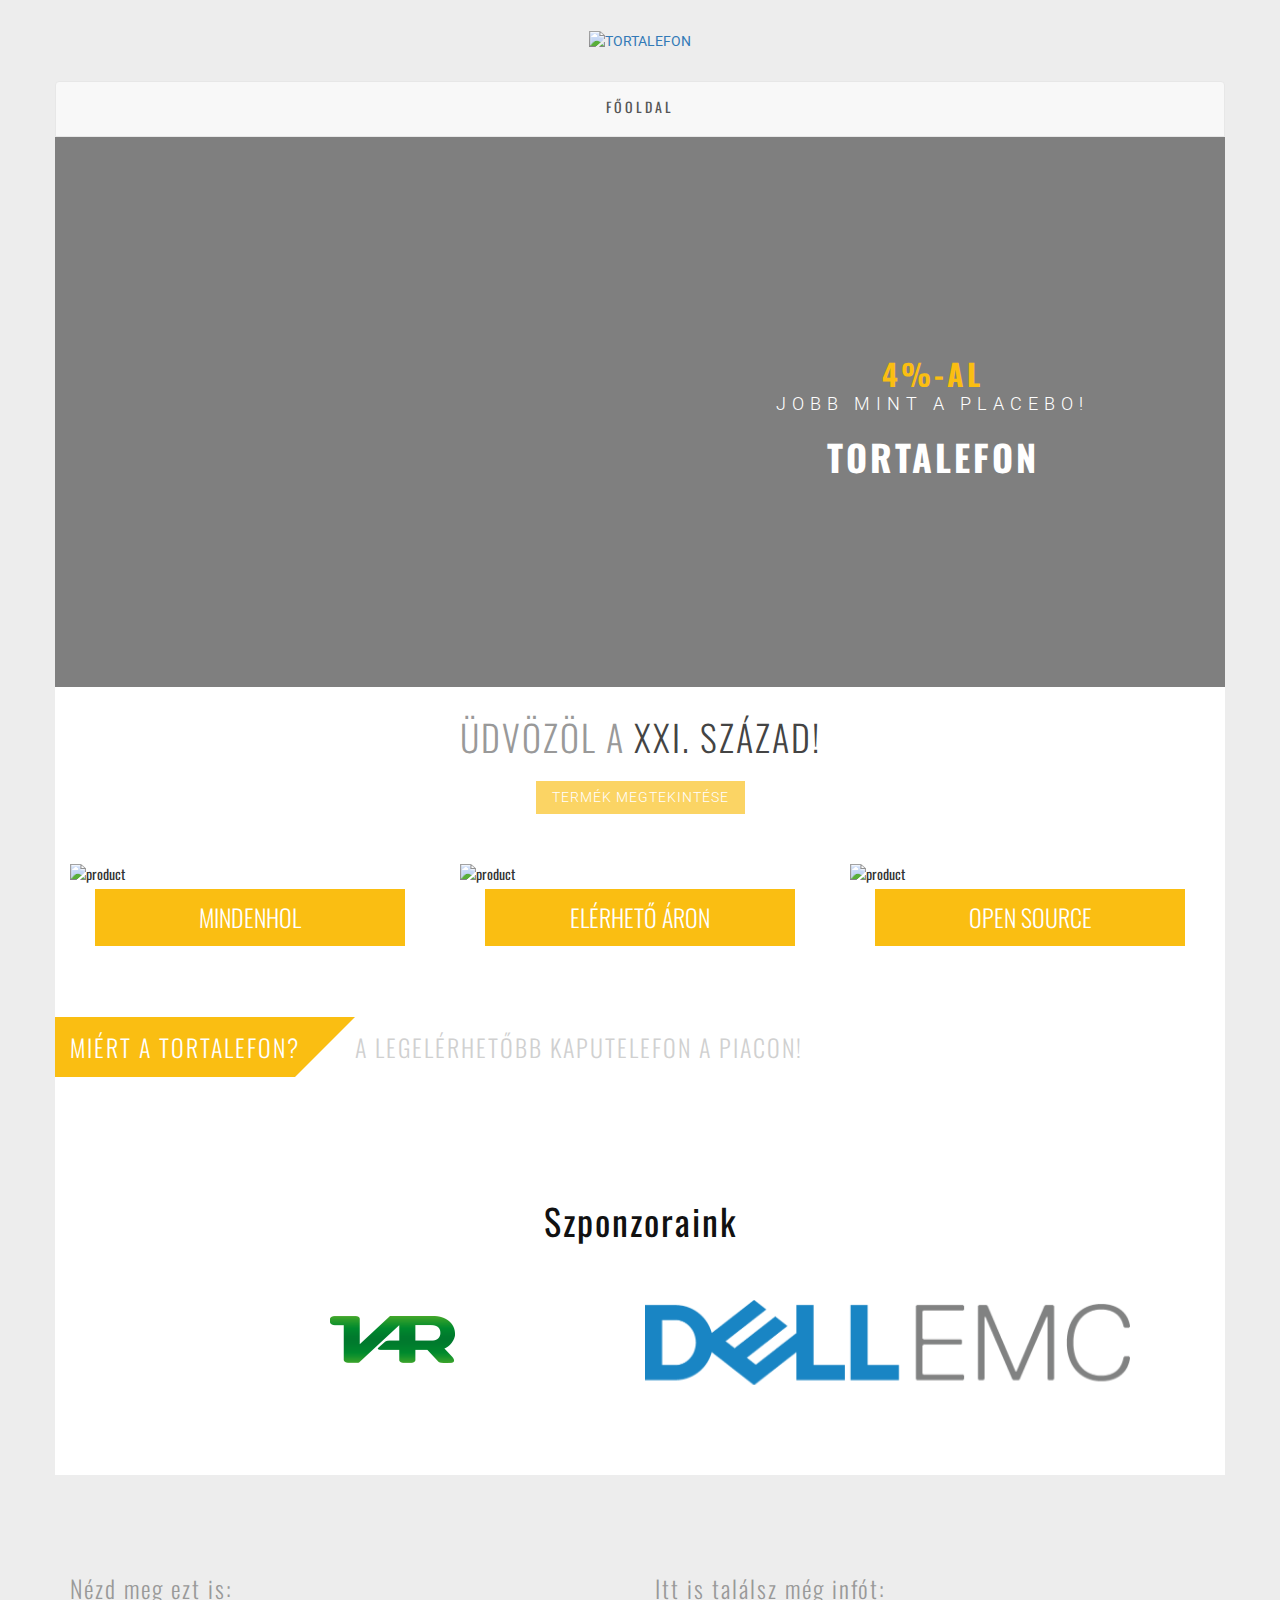
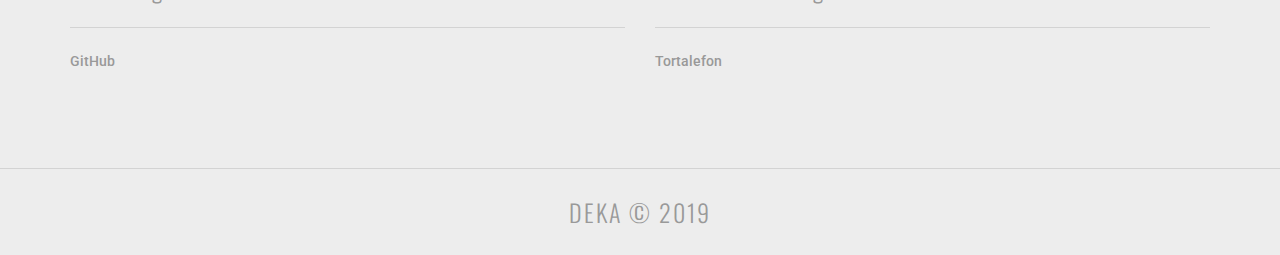
==== index.html @ 186e769d "Web  + TortalefonWeb    - assets    - index.html -- placeholder!!" ====
<!DOCTYPE html>
<html lang="hu">
    <head>
        <meta charset="utf-8">
        <meta http-equiv="X-UA-Compatible" content="IE=edge">
        <meta name="viewport" content="width=device-width, initial-scale=1">

        <title>Tortalefon</title>

        <link href='https://fonts.googleapis.com/css?family=Roboto:400,300,500,700' rel='stylesheet' type='text/css'>
        <link href='https://fonts.googleapis.com/css?family=Oswald:400,300,700' rel='stylesheet' type='text/css'>

        <link href="assets/css/bootstrap.min.css" rel="stylesheet">
        <link href="assets/css/owl.carousel.css" rel="stylesheet">
        <link href="assets/css/owl.carousel.theme.min.css" rel="stylesheet">
        <link href="assets/css/main.css" rel="stylesheet">
    </head>

    <body>
        <div class="site-header-bg">
            <div class="container">
                <div class="row">
                    <div class="col-sm-12 text-center">
                        <a href="index.html" ><img src="https://via.placeholder.com/300x100" alt="Tortalefon"></a>
                    </div>
                </div>
            </div>
        </div>

        <section id="header" class="main-header">
            <div class="container">
                <div class="row">
                    <nav class="navbar navbar-default">
                        <div class="navbar-header">
                            <button type="button" class="navbar-toggle collapsed" data-toggle="collapse" data-target="#site-nav-bar" aria-expanded="false">
                                <span class="sr-only">Navigáció megtekintése</span>
                                <span class="icon-bar"></span>
                                <span class="icon-bar"></span>
                                <span class="icon-bar"></span>
                            </button>
                        </div>
                        <div class="collapse navbar-collapse" id="site-nav-bar">
                            <ul class="nav navbar-nav">
                                <li class="active"><a href="index.html">Főoldal</a></li>
                            </ul>
                        </div>
                    </nav>
                </div>
                <div class="intro row">
                    <div class="overlay"></div>
                    <div class="col-sm-6 col-sm-offset-6">
                        <h2 class="header-quote">4%-al</h2>
                        <p>jobb mint a placebo!</p>
                        <h1 class="header-title">Tortalefon</h1>
                    </div>
                </div>
            </div>
        </section>

        <section id="product" class="product">
            <div class="container section-bg">
                <div class="row">
                    <div class="col-sm-12">
                        <div class="title-box">
                            <h2 class="title">Üdvözöl a <span>XXI. század!</span></h2>
                            <a class="btn btn-default btn-robot" disabled>Termék megtekintése</a>
                        </div>
                    </div>
                </div>
                <div class="row">
                    <div class="col-sm-4">
                        <div class="porduct-box">
                            <img class="img-responsive" src="https://via.placeholder.com/300x350" alt="product">
                            <h3 class="product-title">Mindenhol</h3>
                        </div>
                    </div>
                    <div class="col-sm-4">
                        <div class="porduct-box">
                            <img class="img-responsive" src="https://via.placeholder.com/300x350" alt="product">
                            <h3 class="product-title">Elérhető áron</h3>
                        </div>
                    </div>
                    <div class="col-sm-4">
                        <div class="porduct-box">
                            <img class="img-responsive" src="https://via.placeholder.com/300x350" alt="product">
                            <h3 class="product-title">Open Source</h3>
                        </div>
                    </div>
                </div>
                <div class="row">
                    <div class="col-sm-12">
                        <div class="classic-title">
                            <div class="stiker">
                                <h3 class="inner-stiker">Miért a Tortalefon?</h3>
                            </div>
                            <h3 class="outer-stiker">A legelérhetőbb kaputelefon a piacon!</h3>
                            <div class="incline-div"></div>
                        </div>
                    </div>
                </div>
            </div>
        </section>

        <section id="partner" class="partner">
            <div class="container section-bg">
                <div class="row">
                    <div class="col-sm-12">
                        <div class="title-box">
                            <h2 class="title mt0">Szponzoraink</h2>
                        </div>
                    </div>
                </div>
                <div class="row">
                    <div class="boxed">
                       <div class="col-sm-12">
                           <div id="partner-slider">
                                <div class="item">
                                    <img class="c-img" src="assets/images/var.png" alt="Var KFT.">
                                </div>
                                <div class="item">
                                    <img class="c-img" src="assets/images/dell.png" alt="Dell EMC">
                                </div>
                            </div>
                       </div>
                    </div>
                </div>
            </div>
        </section>

        <section id="footer-widget" class="footer-widget">
            <div class="container header-bg">
                <div class="row">
                    <div class="col-sm-6">
                        <h3>Nézd meg ezt is:</h3>
                        <ul>
                            <li><a href="#">GitHub</a></li>
                        </ul>
                    </div>
                    <div class="col-sm-6">
                        <h3>Itt is találsz még infót:</h3>
                        <ul>
                            <li><a href="#">Tortalefon</a></li>
                        </ul>
                    </div>
                </div>
            </div>
        </section>

        <footer class="footer text-center">
            <h3>DEKA &copy; 2019</h3>
        </footer>


        <script src="assets/js/jquery-1.12.3.min.js"></script>
        <script src="assets/js/bootstrap.min.js"></script>
        <script src="assets/js/jquery.magnific-popup.min.js"></script>
        <script src="assets/js/owl.carousel.min.js"></script>
        <script src="assets/js/script.js"></script>
    </body>
</html>
---- assets/css/main.css ----
body{
	background-color: #ededed;
	font-family: 'Oswald';
	position: relative;
	margin-top: 0;
}

/*======================================================================
##		Global Settings
=======================================================================*/
.btn-robot, p{
	font-family: 'Roboto';
	line-height: 1.5;
	letter-spacing: 1px;
	font-weight: 300;
}
.mt0{
	margin-top: 0;
}
.thin{
	font-weight: 300;
}
.c-table{
	display: table;
	height: 100%;
	width: 100%;
}
.c-cell{
	display: table-cell;
	vertical-align: middle;
}
.title-box{
	text-align: center;
	padding: 100px 0 50px;
	text-transform: uppercase;
}
.title-box p{
	margin-bottom: 0;
}
.title{
	font-weight: 300;
	color: #999;
	font-size: 36px;
	letter-spacing: 2px;
}
.title.mt0{
	text-transform: capitalize;
	font-weight: 400;
	color: #444;
}
.title span{
	color: #444;
}
.btn-robot{
	border-radius: 0;
	background-color: #fabe12;
	color: #fff;
	text-transform: uppercase;
	border-color: transparent;
	padding: 5px 15px;
	transition: all 0.4s ease-in-out;
	letter-spacing: 1px;
	font-weight: 300;
	margin-top: 15px;
}
.btn-robot:hover{
	background-color: transparent;
	color: #fabe12;
	border-color: #fabe12;
}




/*======================================================================
##		Header Section
=======================================================================*/
.site-header-bg{
	width: 100%;
	z-index: 1;
	padding: 30px 0;
	color: #fff;
	text-transform: uppercase;
	font-family: 'Roboto';
}
.site-header-bg .input-group{
	padding-top: 10px;
}
.site-header-bg .form-control{
	border-radius: 0;
	background-color: transparent;
}
.site-header-bg .input-group .btn{
	text-transform: uppercase;
	border-radius: 0;
}
.site-header-bg .btn-robot{
	margin-top: 0;
	padding-bottom: 6px;
}




/*======================================================================
##		Header Section
=======================================================================*/
.main-header{
	text-transform: uppercase;
	text-align: center;
	color: #fff;
	letter-spacing: 3px;
	position: relative;
}
.header-quote{
	color: #fabe12;
	font-weight: 700;
	margin-bottom: 0;
}
.main-header p{
	font-weight: 300;
	font-size: 18px;
	letter-spacing: 6px;
}
.header-title{
	font-weight: 700;
}
.header-title .thin{
	letter-spacing: 6px;
}
.intro{
	padding: 200px 0;
    background-repeat: no-repeat;
    background-size: cover;
    background-position: center;
    margin-bottom: -90px;
    z-index: 11;
    position: relative;
}
.nutral{
	background-color: #ebebeb;
	height: 90px;
	z-index: 10;
	position: relative;
}
.navbar{
    margin-bottom: 0;
    border-bottom-left-radius: 0;
    border-bottom-right-radius: 0;
}

.navbar-default .navbar-nav>.active>a, .navbar-default .navbar-nav>.active>a:focus, .navbar-default .navbar-nav>.active>a:hover{
	background-color: transparent;
}
.navbar .navbar-nav {
    display: inline-block;
    float: none;
}
.navbar .navbar-collapse {
    text-align: center;
}
.navbar-default .navbar-nav>li>a:focus, .navbar-default .navbar-nav>li>a:hover {
	color: #fff;
}




/*======================================================================
##		Footer widget Section
=======================================================================*/
.footer-widget{
	padding: 80px 0;
	border-bottom: 1px solid rgba(153, 153, 153, 0.3);
}
.footer-widget .section-bg{
	background-color: #ebebeb;
	text-align: center;
	text-transform: capitalize;
}
.footer-widget h3{
	border-bottom: 1px solid rgba(153, 153, 153, 0.3);
	color: #999;
	padding-bottom: 25px;
	margin-bottom: 15px;
	font-weight: 300;
	letter-spacing: 2px;
}
.footer-widget ul{
	padding-left: 0;
}
.footer-widget ul li{
	list-style-type: none;
	padding: 7px 0;
}
.footer-widget ul li a{
	color: #999;
	font-family: 'Roboto';
	font-size: 14px;
	font-weight: 500;
}
.widget-img-box{
	margin-top: 30px;
}
.widget-img{
	width: 49%;
	display: inline-block;
}
.footer{
	padding: 10px 0 20px;
}
.footer h3, .footer a{
	color: #999;
	font-weight: 300;
	letter-spacing: 2px;
}

.c-img{
	margin: auto;
	max-height: 100px;
	max-width: 100% !important;
	width: auto !important;
}





/*======================================================================
##		Product Section
=======================================================================*/
.product .section-bg{
	background-color: #fff;
}
.porduct-box{
	margin-bottom: 30px;
	position: relative;
}
.porduct-box img{
	width: 100% !important;
}
.product-title{
	position: absolute;
    top: 5px;
    left: 25px;
    right: 25px;
    padding: 15px;
    background-color: #fabe12;
    text-transform: uppercase;
    color: #fff;
    text-align: center;
    font-weight: 300;
}
.classic-title{
	margin-top: 100px;
	text-transform: uppercase;
	letter-spacing: 2px;
	margin-bottom: 30px;
	position: relative;
}
.incline-div{
	position: absolute;
	top: 3px;
	left: 0;
	border-top: 60px solid #fabe12;
	border-right: 60px solid transparent;
	margin-left: -15px;
	width: 300px;
	z-index: 1;
}
.outer-stiker{
	display: inline-block;
	color: #d0d0d0;
}
.stiker{
	display: inline-block;
}
.inner-stiker{
	color: #fff;
	padding-right: 50px;
}
.outer-stiker, .inner-stiker{
	font-weight: 300;
	z-index: 2;
	position: relative;
}
.product p{
	color: #999;
	font-size: 14px;
	text-align: justify;
	margin-bottom: 30px;
}
.product p.p-large{
	font-size: 16px;
	font-weight: 400;
}
@media (min-width: 768px){
	.boxed{
		padding: 0 80px;
	}
}




/*======================================================================
##		History Section
=======================================================================*/
.history .section-bg{
	background-color: #111;
	text-align: center;
}
.history p{
	color: #fff;
}
.history .title{
	color: #fabe12;
}
.history img{
	padding: 60px 0 0;
}



/*======================================================================
##		Partner Section
=======================================================================*/
.partner .section-bg{
	background-color: #fff;
	text-align: center;
	padding-bottom: 80px;
}
.partner .title{
	color: #111;
}




/*======================================================================
++++++++++++++++++++++++++++++++++++++++++++++++++++++++++++++++++++++++
##		Pages
++++++++++++++++++++++++++++++++++++++++++++++++++++++++++++++++++++++++
=======================================================================*/

/*======================================================================
##		Inner Header Sections
=======================================================================*/
.inner-header .intro{
	padding: 100px 0;
}
.overlay{
	position: absolute;
	content: '';
	width: 100%;
	height: 100%;
	top: 0;
	left: 0;
	background-color: rgba(0, 0, 0, 0.5);
}
.inner-header .breadcrumb{
	margin-bottom: 0;
	background-color: transparent;
	font-size: 26px;
	font-weight: 300;
}
.inner-header .breadcrumb>.active{
	color: #fabe12;
}
.inner-header .breadcrumb a{
	color: #fff;
}
.inner-p{
	text-align: center;
	margin-bottom: 80px;
	font-size: 16px;
}
.page-bgc{
	background-color: #fff;
	padding-bottom: 100px;
}

.intro{
	background-color: #fff;
}

.about .page-bgc{
	padding-bottom: 0;
}





/*======================================================================
##		FAQ
=======================================================================*/
.panel-heading {
  padding: 0;
  border-radius: 0;
}
.panel-heading h4.panel-title {
  position: relative;
  text-transform: capitalize;
}
.panel-heading a {
  display: block;
  padding: 15px 0 15px 40px;
  line-height: 1;
  -webkit-transition: all .3s;
  transition: all .3s;
}

.panel-heading a:hover {
  color: #fff;
  text-decoration: none;
}
.panel-heading a:focus {
  text-decoration: none;
  color: #111;
}
.panel-heading a:active {
  color: #111;
}
@media (min-width:768px) {
  .panel-heading a:after,a.collapsed:after {
    font-family: 'ionicons';
    content: "\f126";
    position: absolute;
    right: 15px;
    font-size: 18px;
    color: #111;
  }

  a.collapsed:after {
    content: "\f123";
  }
}
.panel-body {
  padding: 20px;
  color: #999;
  line-height: 1.7;
}
.panel-default {
  border: 1px solid #111;
}
.panel-default>.panel-heading {
  background-color: transparent;
  transition: all 0.4s ease-in-out;
}
.panel-default>.panel-heading:hover{
	background-color: #fabe12;
}
.panel-default>.panel-heading+.panel-collapse>.panel-body {
  border-top: 2px solid rgba(0,0,0,.1);
}

.panel-group .panel {
  border-radius: 0;
  margin-bottom: -5px;
  border-bottom: none;
}
.panel-group .panel:last-child{
	border-bottom: 1px solid #111;
}




/*======================================================================
##		Shop
=======================================================================*/
.img-full{
	width: 100%;
}
.shop-box{
	position: relative;
	overflow: hidden;
}
.shop-box-hover{
	position: absolute;
	left: -90%;
	top: -90%;
	background-color: #fabe12;
	width: 100%;
	height: 100%;
	transition: all 0.4s ease-in-out;
}
.shop-box:hover .shop-box-hover{
	top: 0;
	left: 0;
}
.shop-box-hover .c-cell a{
	font-size: 25px;
	color: #111;
	transition: all 0.4s ease-in-out;
	padding: 8px;
}
.shop-box-hover .c-cell a:hover{
	color: #fff;
	text-decoration: none;
}
.shop-box-title{
	font-family: 'Roboto';
	text-transform: uppercase;
	padding: 30px 0;
	margin-bottom: 50px;
	border-bottom: 1px solid rgba(0, 0, 0, 0.1);
}
.shop-box-title h4{
	margin: 0 0 5px 0;
	font-weight: 700;
}
.shop-price{
	margin-bottom: 0;
	font-weight: 500;
}
.star{
	margin: 0;
	color: #fabe12;
}
@media (min-width: 768px){
	.shop-price, .star{
		text-align: right;
	}
}
.pager li>a, .pager li>span{
	border-radius: 0;
	color: #111;
}
.pager li>a:focus, .pager li>a:hover{
	color: #fff;
	border-color: #fabe12;
	background-color: #fabe12;
}




/*======================================================================
##		Contact
=======================================================================*/
.map_canvas{
	width: 100%;
	height: 400px;
	margin-bottom: 30px;
}
.contact h4, .contact h5{
	font-family: 'Roboto';
	text-transform: uppercase;
	font-weight: 400;
}
.contact h5{
	margin: 0;
}
.contact h4{
	padding: 40px 0 30px;
}
.contact-detail{
	border-bottom: 1px solid #ddd;
	text-transform: uppercase;
	padding: 10px 0 15px;
	font-size: 10px;
	font-weight: 500;
	margin-bottom: 30px;
}
.contact-form .form-control{
	border-color: transparent;
	border-bottom: 1px solid #ddd;
	border-radius: 0;
	box-shadow: none;
	font-family: 'Roboto';
	padding-left: 0;
}
.contact-form .form-control:active, .contact-form .form-control:focus{
	border-bottom: 1px solid #fabe12;
	box-shadow: none;
}

/*Turn off Google Map zooming*/
/******************************/
.scrolloff {
    pointer-events: none;
}
/*placeholder style*/
/*******************/
.contact-form ::-webkit-input-placeholder { /* Chrome/Opera/Safari */
	text-transform: uppercase;
	font-family: 'Roboto';
}
.contact-form ::-moz-placeholder { /* Firefox 19+ */
	text-transform: uppercase;
	font-family: 'Roboto';
}
.contact-form :-ms-input-placeholder { /* IE 10+ */
	text-transform: uppercase;
	font-family: 'Roboto';
}
.contact-form :-moz-placeholder { /* Firefox 18- */
	text-transform: uppercase;
	font-family: 'Roboto';
}





/*======================================================================
##		Contact
=======================================================================*/
/*Service*/
/*********/
.service{
	padding-bottom: 60px;
}
.service-box{
	margin-bottom: 60px;
}
.service-box p{
	font-size: 13px;
	font-weight: 400;
	color: #969595;
	margin-bottom: 0;
}
.service-title{
	display: table;
	font-family: 'Roboto';
	font-size: 22px;
	padding: 10px 0;
	text-transform: capitalize;
}
.service-title .icon span{
	font-size: 40px;
	color: #fabe12;
	margin-right: 15px;
}
.service-title div{
	display: table-cell;
	vertical-align: middle;
}
/*Machine Man*/
/*************/
.machine-man{
	background-color: #393835;
	color: #fff;
	font-family: 'Roboto';
	margin-left: -15px;
	margin-right: -15px;
}
.m-s-title, .m-p-title{
	font-weight: 300;
	letter-spacing: 2px;
}
.m-s-title{
	color: #fabe12;
	margin: 0;
	padding-top: 100px;
}
.m-p-title{
	text-transform: capitalize;
	margin: 0 0 20px;
}
.machine-man p{
	margin-bottom: 100px;
}
@media (max-width: 677px){
	.machine-man{
		padding-left: 15px;
		padding-right: 15px;
	}
}
@media (min-width: 678px){
	.machine-man .boxed{
		padding: 0 95px;
	}
	.machine-man .row{
		background-image: url(../images/machine-man.png);
		background-repeat: no-repeat;
		background-position: right 60px bottom 0;
	}
}
/*Team*/
/******/
.team-box{
	position: relative;
	width: 100%;
	margin-bottom: 60px;
}
.team-img-detail{
	font-family: 'Roboto';
	text-align: center;
	position: absolute;
	width: 55%;
	right: 0;
	background-color: #f7f7f7;
	color: #999;
	/*padding: 20px;*/
}
.team-img-detail h4{
	color: #111;
	padding-top: 30px;
}
.team-img-detail h4, .team-img-detail h5{
	text-transform: uppercase;
	font-weight: 400;
	letter-spacing: 2px;
	margin: 0;
}
.team-img-detail p{
	padding: 20px;
}
.social {
 	font-size: 24px;
	float: right;
	background-color: #fabe12;
	padding: 5px;
}
.social a {
	color: #fff;
	padding: 8px;
}
@media (max-width: 767px){
	.team-img{
		width: 100%;
	}
}
/*CTA*/
/*****/
.cta{
	background-color: #393835;
	color: #fff;
	margin-left: -15px;
	margin-right: -15px;
	padding: 40px 0;
}
.cta .btn-robot{
	color: #393835;
	font-size: 16px;
	font-weight: 700;
	margin-top: 10px;
}
.cta .btn-robot:hover{
	color: #fabe12;
}
@media (max-width: 677px){
	.cta{
		padding-left: 15px;
		padding-right: 15px;
	}
}
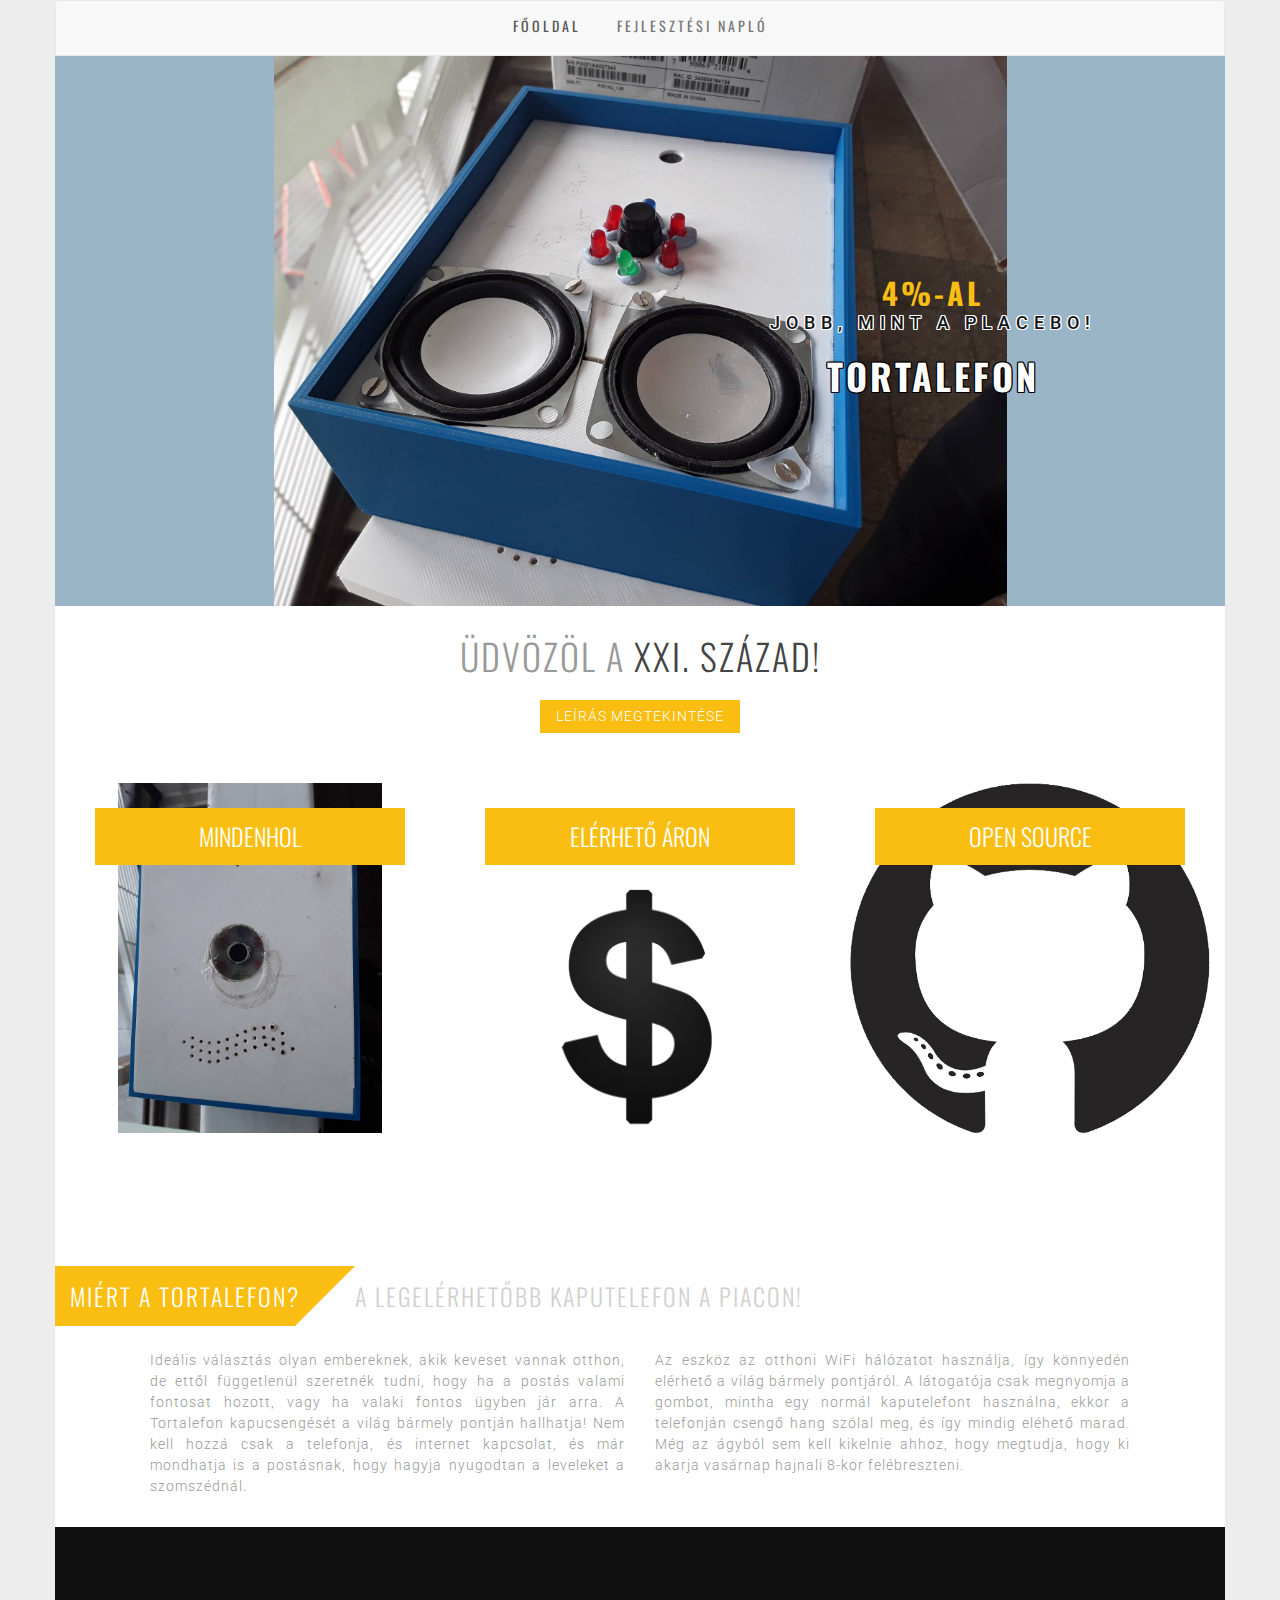
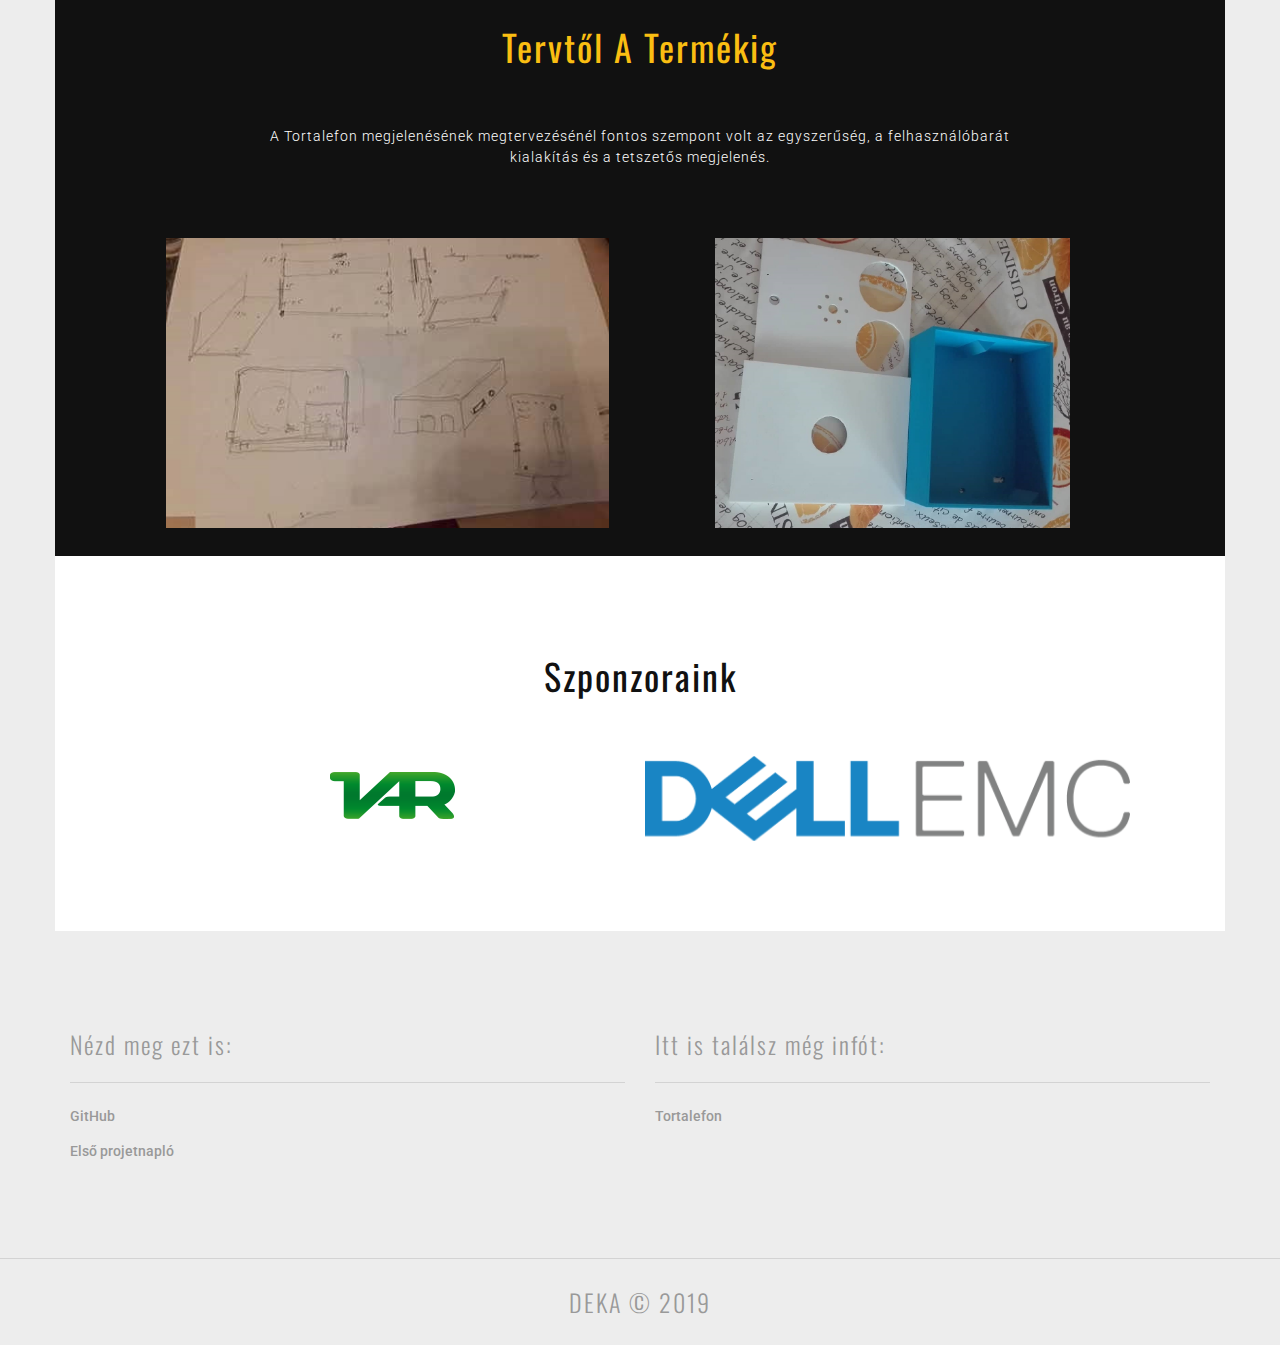
==== commit 4bb45761: "Content" ====
--- a/index.html
+++ b/index.html
@@ -13,20 +13,11 @@
         <link href="assets/css/bootstrap.min.css" rel="stylesheet">
         <link href="assets/css/owl.carousel.css" rel="stylesheet">
         <link href="assets/css/owl.carousel.theme.min.css" rel="stylesheet">
+        <link href="assets/css/ionicons.css" rel="stylesheet">
         <link href="assets/css/main.css" rel="stylesheet">
     </head>
 
     <body>
-        <div class="site-header-bg">
-            <div class="container">
-                <div class="row">
-                    <div class="col-sm-12 text-center">
-                        <a href="index.html" ><img src="https://via.placeholder.com/300x100" alt="Tortalefon"></a>
-                    </div>
-                </div>
-            </div>
-        </div>
-
         <section id="header" class="main-header">
             <div class="container">
                 <div class="row">
@@ -43,6 +34,9 @@
                             <ul class="nav navbar-nav">
                                 <li class="active"><a href="index.html">Főoldal</a></li>
                             </ul>
+                            <ul class="nav navbar-nav">
+                                <li><a href="dok.html">Fejlesztési napló</a></li>
+                            </ul>
                         </div>
                     </nav>
                 </div>
@@ -50,7 +44,7 @@
                     <div class="overlay"></div>
                     <div class="col-sm-6 col-sm-offset-6">
                         <h2 class="header-quote">4%-al</h2>
-                        <p>jobb mint a placebo!</p>
+                        <p>jobb, mint a placebo!</p>
                         <h1 class="header-title">Tortalefon</h1>
                     </div>
                 </div>
@@ -63,28 +57,30 @@
                     <div class="col-sm-12">
                         <div class="title-box">
                             <h2 class="title">Üdvözöl a <span>XXI. század!</span></h2>
-                            <a class="btn btn-default btn-robot" disabled>Termék megtekintése</a>
+                            <a class="btn btn-default btn-robot" href="dok.html">Leírás megtekintése</a>
                         </div>
                     </div>
                 </div>
                 <div class="row">
                     <div class="col-sm-4">
                         <div class="porduct-box">
-                            <img class="img-responsive" src="https://via.placeholder.com/300x350" alt="product">
+                            <img class="img-responsive" src="assets/images/mindenhol.jpg" alt="product">
                             <h3 class="product-title">Mindenhol</h3>
                         </div>
                     </div>
                     <div class="col-sm-4">
                         <div class="porduct-box">
-                            <img class="img-responsive" src="https://via.placeholder.com/300x350" alt="product">
+                            <img class="img-responsive dollar" src="assets/images/penz.png" alt="product">
                             <h3 class="product-title">Elérhető áron</h3>
                         </div>
                     </div>
                     <div class="col-sm-4">
-                        <div class="porduct-box">
-                            <img class="img-responsive" src="https://via.placeholder.com/300x350" alt="product">
-                            <h3 class="product-title">Open Source</h3>
-                        </div>
+                        <a href="https://github.com/skornel02/Tortalefon" target="_blank">
+                            <div class="porduct-box">
+                                <img class="img-responsive" src="assets/images/github.png" alt="product">
+                                <h3 class="product-title">Open Source</h3>
+                            </div>
+                        </a>
                     </div>
                 </div>
                 <div class="row">
@@ -95,6 +91,54 @@
                             </div>
                             <h3 class="outer-stiker">A legelérhetőbb kaputelefon a piacon!</h3>
                             <div class="incline-div"></div>
+                        </div>
+                    </div>
+                    <div class="boxed">
+                        <div class="col-sm-6">
+                            <p>
+                                Ideális választás olyan embereknek, akik keveset vannak otthon, de ettől függetlenül
+                                szeretnék tudni, hogy ha a postás valami fontosat hozott, vagy ha valaki fontos ügyben
+                                jár arra. A Tortalefon kapucsengését a világ bármely pontján hallhatja! Nem kell hozzá
+                                csak a telefonja, és internet kapcsolat, és már mondhatja is a postásnak, hogy hagyja
+                                nyugodtan a leveleket a szomszédnál.
+                            </p>
+                        </div>
+                        <div class="col-sm-6">
+                            <p>
+                                Az eszköz az otthoni WiFi hálózatot használja, így könnyedén elérhető a világ bármely
+                                pontjáról. A látogatója csak megnyomja a gombot, mintha egy normál kaputelefont
+                                használna, ekkor a telefonján csengő hang szólal meg, és így mindig eléhető marad. Még
+                                az ágyból sem kell kikelnie ahhoz, hogy megtudja, hogy ki akarja vasárnap hajnali 8-kor
+                                felébreszteni.
+                            </p>
+                        </div>
+                    </div>
+                </div>
+            </div>
+        </section>
+
+        <section id="history" class="history">
+            <div class="container section-bg">
+                <div class="row">
+                    <div class="col-sm-12">
+                        <div class="title-box">
+                            <h2 class="title mt0">Tervtől a termékig</h2>
+                        </div>
+                    </div>
+                </div>
+                <div class="row">
+                    <div class="boxed">
+                        <div class="col-sm-10 col-sm-offset-1">
+                            <p>
+                                A Tortalefon megjelenésének megtervezésénél fontos szempont volt az egyszerűség,
+                                a felhasználóbarát kialakítás és a tetszetős megjelenés.
+                            </p>
+                        </div>
+                        <div class="col-sm-6">
+                            <img class="img-responsive plan-img" src="assets/images/terv.jpg" alt="history">
+                        </div>
+                        <div class="col-sm-6">
+                            <img class="img-responsive plan-img" src="assets/images/kesz.jpg" alt="history">
                         </div>
                     </div>
                 </div>
@@ -133,13 +177,14 @@
                     <div class="col-sm-6">
                         <h3>Nézd meg ezt is:</h3>
                         <ul>
-                            <li><a href="#">GitHub</a></li>
+                            <li><a href="https://github.com/skornel02/Tortalefon">GitHub</a></li>
+                            <li><a href="https://docs.google.com/document/d/1eg2b2FdXKeHv0_u-3d23gV01yi-dZFpG8fl63ipmQUc/edit?usp=sharing">Első projetnapló</a></li>
                         </ul>
                     </div>
                     <div class="col-sm-6">
                         <h3>Itt is találsz még infót:</h3>
                         <ul>
-                            <li><a href="#">Tortalefon</a></li>
+                            <li><a href="https://skornel02.github.io/Tortalefon/">Tortalefon</a></li>
                         </ul>
                     </div>
                 </div>
--- a/assets/css/main.css
+++ b/assets/css/main.css
@@ -1,6 +1,6 @@
 body{
 	background-color: #ededed;
-	font-family: 'Oswald';
+	font-family: 'Oswald', sans-serif;
 	position: relative;
 	margin-top: 0;
 }
@@ -9,7 +9,7 @@
 ##		Global Settings
 =======================================================================*/
 .btn-robot, p{
-	font-family: 'Roboto';
+	font-family: 'Roboto', sans-serif;
 	line-height: 1.5;
 	letter-spacing: 1px;
 	font-weight: 300;
@@ -81,7 +81,7 @@
 	padding: 30px 0;
 	color: #fff;
 	text-transform: uppercase;
-	font-family: 'Roboto';
+	font-family: 'Roboto', sans-serif;
 }
 .site-header-bg .input-group{
 	padding-top: 10px;
@@ -118,12 +118,15 @@
 	margin-bottom: 0;
 }
 .main-header p{
-	font-weight: 300;
+	font-weight: 500;
 	font-size: 18px;
 	letter-spacing: 6px;
+	color: rgb(19,21,25);
+	text-shadow: 1px 0 0 #fff, 0 1px 0 #fff, -1px 0 0 #fff, 0 -1px 0 #fff, 1px 1px 0 #fff, 1px -1px 0 #fff, -1px 1px 0 #fff, -1px -1px 0 #fff;
 }
 .header-title{
 	font-weight: 700;
+	text-shadow: 1px 0 0 #000, 0 1px 0 #000, -1px 0 0 #000, 0 -1px 0 #000, 1px 1px 0 #000, 1px -1px 0 #000, -1px 1px 0 #000, -1px -1px 0 #000;
 }
 .header-title .thin{
 	letter-spacing: 6px;
@@ -159,9 +162,6 @@
 .navbar .navbar-collapse {
     text-align: center;
 }
-.navbar-default .navbar-nav>li>a:focus, .navbar-default .navbar-nav>li>a:hover {
-	color: #fff;
-}
 
 
 
@@ -195,7 +195,7 @@
 }
 .footer-widget ul li a{
 	color: #999;
-	font-family: 'Roboto';
+	font-family: 'Roboto', sans-serif;
 	font-size: 14px;
 	font-weight: 500;
 }
@@ -237,7 +237,10 @@
 	position: relative;
 }
 .porduct-box img{
-	width: 100% !important;
+	display: block;
+	margin: auto;
+	width: auto;
+	max-height: 350px;
 }
 .product-title{
 	position: absolute;
@@ -349,6 +352,7 @@
 .inner-header .intro{
 	padding: 100px 0;
 }
+
 .overlay{
 	position: absolute;
 	content: '';
@@ -356,7 +360,11 @@
 	height: 100%;
 	top: 0;
 	left: 0;
-	background-color: rgba(0, 0, 0, 0.5);
+	background-color: rgba(56, 107, 146, 0.5);
+	background-image: url(../images/header.jpg);
+	background-size: contain;
+	background-position: center;
+	background-repeat: no-repeat;
 }
 .inner-header .breadcrumb{
 	margin-bottom: 0;
@@ -501,7 +509,7 @@
 	text-decoration: none;
 }
 .shop-box-title{
-	font-family: 'Roboto';
+	font-family: 'Roboto', sans-serif;
 	text-transform: uppercase;
 	padding: 30px 0;
 	margin-bottom: 50px;
@@ -546,7 +554,7 @@
 	margin-bottom: 30px;
 }
 .contact h4, .contact h5{
-	font-family: 'Roboto';
+	font-family: 'Roboto', sans-serif;
 	text-transform: uppercase;
 	font-weight: 400;
 }
@@ -569,7 +577,7 @@
 	border-bottom: 1px solid #ddd;
 	border-radius: 0;
 	box-shadow: none;
-	font-family: 'Roboto';
+	font-family: 'Roboto', sans-serif;
 	padding-left: 0;
 }
 .contact-form .form-control:active, .contact-form .form-control:focus{
@@ -586,19 +594,19 @@
 /*******************/
 .contact-form ::-webkit-input-placeholder { /* Chrome/Opera/Safari */
 	text-transform: uppercase;
-	font-family: 'Roboto';
+	font-family: 'Roboto', sans-serif;
 }
 .contact-form ::-moz-placeholder { /* Firefox 19+ */
 	text-transform: uppercase;
-	font-family: 'Roboto';
+	font-family: 'Roboto', sans-serif;
 }
 .contact-form :-ms-input-placeholder { /* IE 10+ */
 	text-transform: uppercase;
-	font-family: 'Roboto';
+	font-family: 'Roboto', sans-serif;
 }
 .contact-form :-moz-placeholder { /* Firefox 18- */
 	text-transform: uppercase;
-	font-family: 'Roboto';
+	font-family: 'Roboto', sans-serif;
 }
 
 
@@ -624,7 +632,7 @@
 }
 .service-title{
 	display: table;
-	font-family: 'Roboto';
+	font-family: 'Roboto', sans-serif;
 	font-size: 22px;
 	padding: 10px 0;
 	text-transform: capitalize;
@@ -643,7 +651,7 @@
 .machine-man{
 	background-color: #393835;
 	color: #fff;
-	font-family: 'Roboto';
+	font-family: 'Roboto', sans-serif;
 	margin-left: -15px;
 	margin-right: -15px;
 }
@@ -674,7 +682,7 @@
 		padding: 0 95px;
 	}
 	.machine-man .row{
-		background-image: url(../images/machine-man.png);
+		//background-image: url("");
 		background-repeat: no-repeat;
 		background-position: right 60px bottom 0;
 	}
@@ -687,7 +695,7 @@
 	margin-bottom: 60px;
 }
 .team-img-detail{
-	font-family: 'Roboto';
+	font-family: 'Roboto', sans-serif;
 	text-align: center;
 	position: absolute;
 	width: 55%;
@@ -747,4 +755,15 @@
 		padding-left: 15px;
 		padding-right: 15px;
 	}
+}
+
+.plan-img{
+	max-height: 350px;
+	display: block;
+	margin: auto auto 2em;
+}
+
+.dollar{
+	display: block;
+	padding-top: 7em !important;
 }